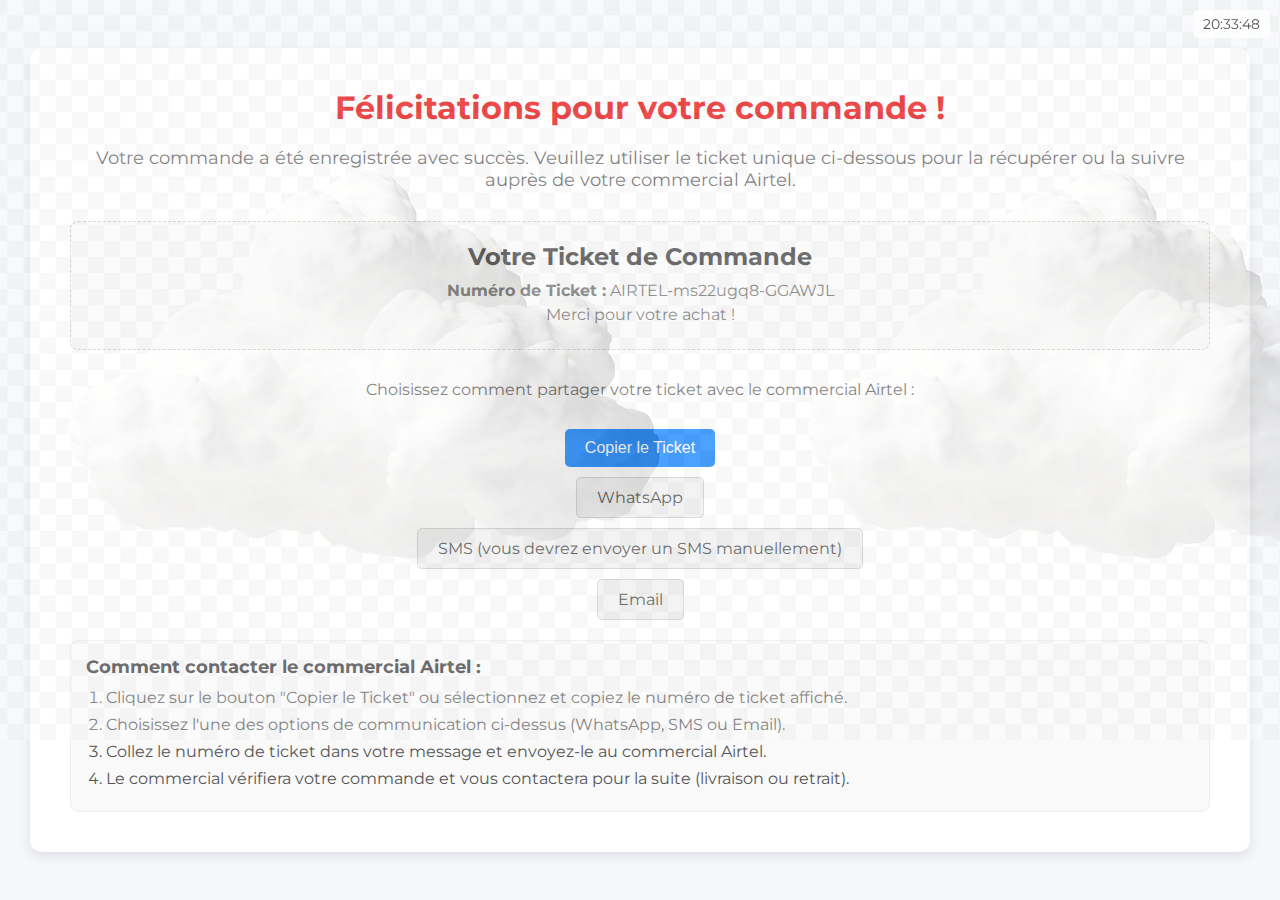
==== traitement_commande.html @ dbb0df6d "Add fils via upload" ====
<!DOCTYPE html>
<html lang="fr">
<head>
  <meta charset="UTF-8">
  <meta name="viewport" content="width=device-width, initial-scale=1.0">
  <title>Confirmation de votre Commande</title>
  <link href="https://fonts.googleapis.com/css2?family=Montserrat:wght@400;700&display=swap" rel="stylesheet">
  <link rel="stylesheet" href="style.css">
  <style>
    /* Styles CSS spécifiques à la page de confirmation (en plus de style.css) */
    body { display: flex; flex-direction: column; align-items: center; justify-content: center; min-height: 100vh; padding: 30px; }
    .ticket-container { background: white; padding: 40px; border-radius: 12px; box-shadow: 0 4px 12px rgba(0,0,0,0.1); text-align: center; }
    .ticket-container h1 { color: #e60000; margin-bottom: 20px; }
    .congratulations { font-size: 18px; color: #555; margin-bottom: 30px; }
    .ticket { background-color: #f9f9f9; border: 1px dashed #ccc; padding: 20px; margin-bottom: 30px; border-radius: 8px; }
    .ticket h2 { font-size: 24px; color: #333; margin-bottom: 10px; }
    .ticket p { font-size: 16px; color: #666; margin-bottom: 5px; }
    .contact-options { display: flex; flex-direction: column; gap: 10px; align-items: center; }
    .contact-options p { font-size: 16px; color: #555; margin-bottom: 10px; }
    .contact-options a, .contact-options span { padding: 10px 20px; border: 1px solid #ccc; border-radius: 5px; text-decoration: none; color: #333; background-color: #eee; }
    .contact-options a:hover { background-color: #ddd; }
    .copy-button {
      background: #007bff; color: white; padding: 10px 20px;
      border: none; border-radius: 5px; cursor: pointer;
      font-size: 16px; margin-top: 10px;
    }
    .copy-button:hover { background: #0056b3; }
    .guide { text-align: left; margin-top: 20px; padding: 15px; border: 1px solid #eee; border-radius: 8px; background-color: #f9f9f9; }
    .guide h3 { font-size: 18px; color: #333; margin-bottom: 10px; }
    .guide ol { list-style-type: decimal; padding-left: 20px; font-size: 16px; color: #555; }
    .guide li { margin-bottom: 8px; }
  </style>
</head>
<body>
  <div class="real-time-clock" id="madagascar-time"></div>
  <div class="cloud-background"></div>
  <div class="ticket-container">
    <h1>Félicitations pour votre commande !</h1>
    <p class="congratulations">Votre commande a été enregistrée avec succès. Veuillez utiliser le ticket unique ci-dessous pour la récupérer ou la suivre auprès de votre commercial Airtel.</p>
    <div class="ticket">
      <h2>Votre Ticket de Commande</h2>
      <p><strong>Numéro de Ticket :</strong> <span id="ticket-number">[NUMÉRO_UNIQUE_DE_COMMANDE]</span></p>
      <p>Merci pour votre achat !</p>
    </div>
    <div class="contact-options">
      <p>Choisissez comment partager votre ticket avec le commercial Airtel :</p>
      <button class="copy-button" onclick="copyTicket()">Copier le Ticket</button>
      <a href="https://wa.me/+261334816838?text=Bonjour,%20voici%20mon%20ticket%20de%20commande%20:%20[NUMÉRO_UNIQUE_DE_COMMANDE]" target="_blank">WhatsApp</a>
      <span>SMS (vous devrez envoyer un SMS manuellement)</span>
      <a href="mailto:metyandrana86@gmail.com?subject=Nouveau%20ticket%20de%20commande&body=Bonjour,%20voici%20mon%20ticket%20de%20commande%20:%20[NUMÉRO_UNIQUE_DE_COMMANDE]">Email</a>
    </div>

    <div class="guide">
      <h3>Comment contacter le commercial Airtel :</h3>
      <ol>
        <li>Cliquez sur le bouton "Copier le Ticket" ou sélectionnez et copiez le numéro de ticket affiché.</li>
        <li>Choisissez l'une des options de communication ci-dessus (WhatsApp, SMS ou Email).</li>
        <li>Collez le numéro de ticket dans votre message et envoyez-le au commercial Airtel.</li>
        <li>Le commercial vérifiera votre commande et vous contactera pour la suite (livraison ou retrait).</li>
      </ol>
    </div>
  </div>

  <script>
    function generateUniqueTicket() {
      const timestamp = Date.now().toString(36);
      const randomString = Math.random().toString(36).substring(2, 8);
      return `AIRTEL-${timestamp}-${randomString.toUpperCase()}`;
    }

    function copyTicket() {
      const ticketNumberElement = document.getElementById('ticket-number');
      const ticketNumber = ticketNumberElement.textContent;
      navigator.clipboard.writeText(ticketNumber).then(() => {
        alert("Ticket copié dans le presse-papier !");
      }).catch(err => {
        console.error('Erreur lors de la copie du ticket: ', err);
        alert("Impossible de copier le ticket. Veuillez le sélectionner et le copier manuellement.");
      });
    }

    document.addEventListener('DOMContentLoaded', function() {
      const ticketNumberElement = document.getElementById('ticket-number');
      ticketNumberElement.textContent = generateUniqueTicket();
      // Mettre à jour les liens WhatsApp et Email avec le numéro de ticket généré
      const ticket = ticketNumberElement.textContent;
      const whatsappLink = document.querySelector('.contact-options a[href^="https://wa.me"]');
      if (whatsappLink) {
        whatsappLink.href = whatsappLink.href.replace('[NUMÉRO_UNIQUE_DE_COMMANDE]', ticket);
      }
      const emailLink = document.querySelector('.contact-options a[href^="mailto:"]');
      if (emailLink) {
        emailLink.href = emailLink.href.replace('[NUMÉRO_UNIQUE_DE_COMMANDE]', ticket);
      }
    });
  </script>
  <script src="script.js"></script>
</body>
</html>
---- style.css ----
/* Styles CSS globaux pour le site avec effets */
* { margin: 0; padding: 0; box-sizing: border-box; }
body {
  font-family: 'Montserrat', sans-serif;
  background: #f5f7fa;
  color: #333;
  position: relative; /* Pour positionner les nuages */
  overflow-x: hidden; /* Empêche la barre de défilement horizontale */
}

/* Heure en temps réel */
.real-time-clock {
  position: fixed; /* Reste en haut même si on défile */
  top: 10px;
  right: 10px;
  background-color: rgba(255, 255, 255, 0.8);
  padding: 5px 10px;
  border-radius: 5px;
  font-size: 14px;
  color: #555;
  z-index: 1000; /* Pour être au-dessus des autres éléments */
}

header {
  background: linear-gradient(to right, #e60000, #a80000);
  color: white;
  padding: 20px 40px;
  display: flex;
  justify-content: space-between;
  align-items: center;
  z-index: 10; /* Pour être au-dessus des nuages */
  position: relative;
}
header .logo { font-size: 28px; font-weight: bold; }
nav a { color: white; margin-left: 20px; text-decoration: none; font-weight: 500; }
.hero-home { background-color: #f9f9f9; padding: 80px 40px; text-align: center; position: relative; z-index: 10; }
.hero-home h1 { font-size: 36px; margin-bottom: 20px; color: #e60000; }
.hero-home img { max-width: 300px; height: auto; margin-bottom: 30px; }
.bonus-info { background-color: #fff; padding: 20px; border-radius: 8px; box-shadow: 0 2px 5px rgba(0,0,0,0.1); margin-bottom: 30px; position: relative; z-index: 10; }
.bonus-info p { font-size: 18px; color: #555; }
.visual-design { text-align: center; padding: 40px 40px; position: relative; z-index: 10; }
.visual-design img { max-width: 80%; height: auto; border-radius: 10px; }
.product-selection { padding: 60px 40px; text-align: center; position: relative; z-index: 10; }
.product-selection h2 { font-size: 28px; margin-bottom: 30px; }
.product-list { display: flex; justify-content: space-around; flex-wrap: wrap; gap: 30px; }
.product-item {
  background-color: #fff;
  border-radius: 12px;
  box-shadow: 0 4px 12px rgba(0,0,0,0.1);
  padding: 20px;
  text-align: center;
  width: calc(50% - 15px);
  border-bottom: 3px solid gold; /* Touche or */
}
.product-item img { max-width: 100%; height: auto; border-radius: 10px; margin-bottom: 15px; }
.product-item h3 { margin-bottom: 10px; font-size: 20px; }
.product-item .price { color: #e60000; font-weight: bold; font-size: 18px; margin-bottom: 10px; }
.product-item .about { color: #777; font-size: 14px; margin-bottom: 10px; text-align: left; }
.product-item .advantages { text-align: left; margin-bottom: 15px; }
.product-item .advantages ul { list-style-type: disc; padding-left: 20px; font-size: 14px; color: #555; }
.product-item .commander-btn {
  background: #e60000;
  color: white;
  padding: 10px 20px;
  border: none;
  border-radius: 20px;
  cursor: pointer;
  text-decoration: none;
  display: inline-block;
  transition: background-color 0.3s ease;
}
.product-item .commander-btn:hover {
  background-color: #a80000; /* Assombrissement au survol */
}
footer { background: #222; color: #aaa; text-align: center; padding: 20px; font-size: 14px; position: relative; z-index: 10; }

/* Animation de nuages */
.cloud-background {
  position: absolute;
  top: 0;
  left: 0;
  width: 200%; /* Plus large que la fenêtre pour l'effet de défilement continu */
  height: 100%;
  background: url('cloud-pattern.png') repeat-x; /* Remplacez par votre motif de nuages */
  opacity: 0.3; /* Rendre les nuages subtils */
  animation: moveClouds 15s linear infinite; /* Animation lente et continue */
  z-index: 1; /* Placer les nuages en arrière-plan */
}

@keyframes moveClouds {
  0% { transform: translateX(0); }
  100% { transform: translateX(-100%); }
}
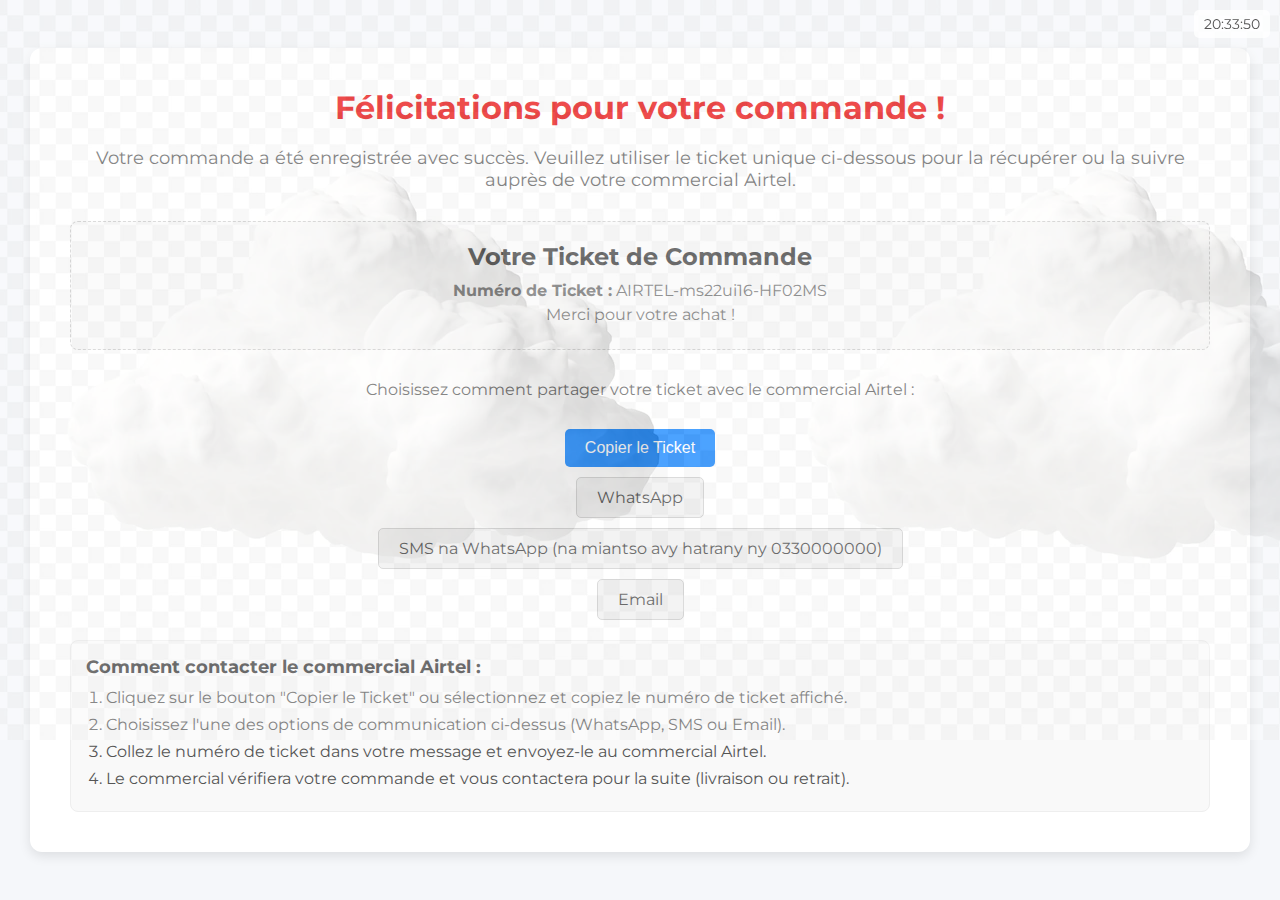
==== commit ed4aae80: "Add files via upload" ====
--- a/traitement_commande.html
+++ b/traitement_commande.html
@@ -46,7 +46,7 @@
       <p>Choisissez comment partager votre ticket avec le commercial Airtel :</p>
       <button class="copy-button" onclick="copyTicket()">Copier le Ticket</button>
       <a href="https://wa.me/+261334816838?text=Bonjour,%20voici%20mon%20ticket%20de%20commande%20:%20[NUMÉRO_UNIQUE_DE_COMMANDE]" target="_blank">WhatsApp</a>
-      <span>SMS (vous devrez envoyer un SMS manuellement)</span>
+      <span>SMS na WhatsApp (na miantso avy hatrany ny 0330000000)</span>
       <a href="mailto:metyandrana86@gmail.com?subject=Nouveau%20ticket%20de%20commande&body=Bonjour,%20voici%20mon%20ticket%20de%20commande%20:%20[NUMÉRO_UNIQUE_DE_COMMANDE]">Email</a>
     </div>
 
